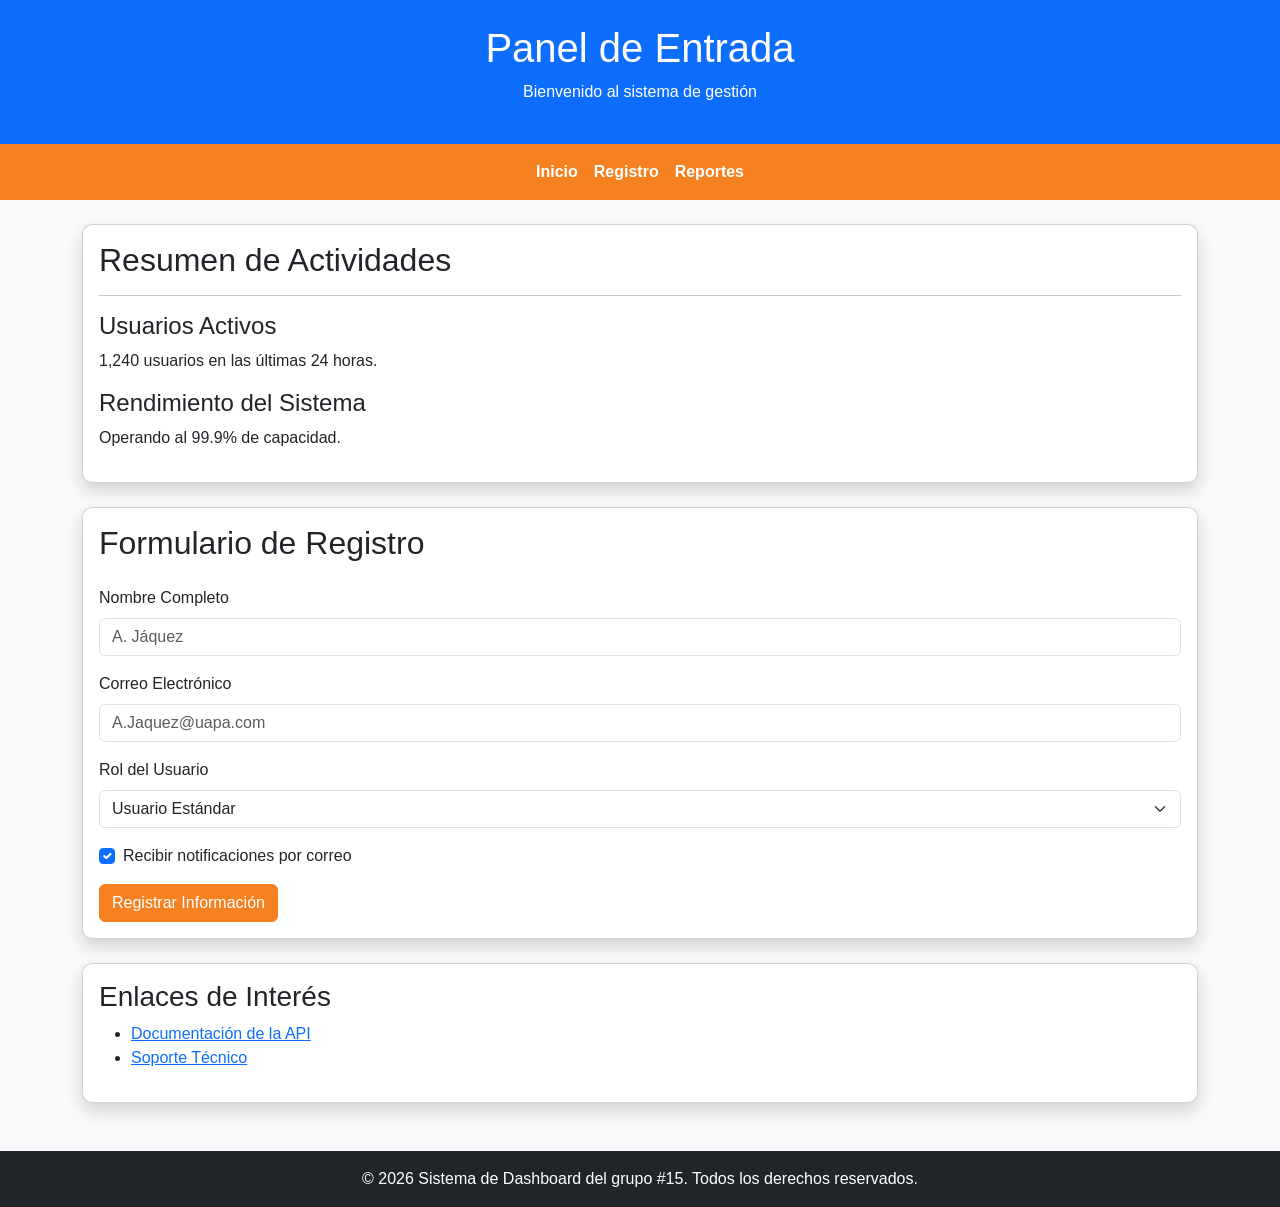
==== Dashboard.html @ f90ea8e3 "actualizaciones" ====
<!DOCTYPE html>
<html lang="es">

<head>
    <meta charset="UTF-8">
    <meta name="viewport" content="width=device-width, initial-scale=1.0">
    <title>Dashboard Principal</title>

    <!-- Bootstrap -->
    <link href="https://cdn.jsdelivr.net/npm/bootstrap@5.3.3/dist/css/bootstrap.min.css" rel="stylesheet">

    <!-- Tu CSS -->
    <link rel="stylesheet" href="css/style.css">
</head>

<body class="bg-light">

<header class="bg-primary text-white text-center p-4">
    <h1>Panel de Entrada</h1>
    <p>Bienvenido al sistema de gestión</p>
</header>

<nav class="navbar navbar-expand-lg navbar-dark bg-dark">
    <div class="container">
        <ul class="navbar-nav mx-auto">
            <li class="nav-item">
                <a class="nav-link active" href="#inicio">Inicio</a>
            </li>

            <li class="nav-item">
                <a class="nav-link" href="#registro">Registro</a>
            </li>

            <li class="nav-item">
                <a class="nav-link" href="#reportes">Reportes</a>
            </li>
        </ul>
    </div>
</nav>

<div class="container mt-4">

    <section id="inicio">

        <div class="card shadow mb-4">
            <div class="card-body">
                <h2>Resumen de Actividades</h2>

                <hr>

                <h4>Usuarios Activos</h4>
                <p>1,240 usuarios en las últimas 24 horas.</p>

                
                <h4>Rendimiento del Sistema</h4>
                <p>Operando al 99.9% de capacidad.</p>

            </div>
        </div>

    </section>

    <section id="registro">

        <div class="card shadow">

            <div class="card-body">

                <h2 class="mb-4">Formulario de Registro</h2>

                <form id="formulario" method="post">

                    <div class="mb-3">
                        <label for="nombre" class="form-label">Nombre Completo</label>

                        <input
                            type="text"
                            class="form-control"
                            id="nombre"
                            name="nombre"
                            placeholder="A. Jáquez"
                            required>
                    </div>

                    <div class="mb-3">
                        <label for="correo" class="form-label">Correo Electrónico</label>

                        <input
                            type="email"
                            class="form-control"
                            id="correo"
                            name="correo"
                            placeholder="A.Jaquez@uapa.com"
                            required>
                    </div>

                    <div class="mb-3">

                        <label for="rol" class="form-label">Rol del Usuario</label>

                        <select
                            class="form-select"
                            id="rol"
                            name="rol">

                            <option value="usuario">Usuario Estándar</option>
                            <option value="admin">Administrador</option>

                        </select>

                    </div>

                    <div class="form-check mb-3">

                        <input
                            class="form-check-input"
                            type="checkbox"
                            id="notificaciones"
                            name="notificaciones"
                            checked>

                        <label class="form-check-label" for="notificaciones">
                            Recibir notificaciones por correo
                        </label>

                    </div>

                    <div id="mensaje" class="mb-3"></div>

                    <button class="btn btn-primary" type="submit">
                        Registrar Información
                    </button>

                </form>

            </div>

        </div>

    </section>

    <div class="card shadow mt-4">

        <div class="card-body">

            <h3>Enlaces de Interés</h3>

            <ul>
                <li><a href="#">Documentación de la API</a></li>
                <li><a href="#">Soporte Técnico</a></li>
            </ul>

        </div>

    </div>

</div>

<footer class="bg-dark text-white text-center p-3 mt-5">
    &copy; 2026 Sistema de Dashboard del grupo #15. Todos los derechos reservados.
</footer>

<script src="js/script.js"></script>

</body>


</html>
---- css/style.css ----
body {
    font-family: Arial, sans-serif;
    background-color: #ffffff;
}

/* Encabezado */
header {
    background-color: #0b1838;
    color: white;
    text-align: center;
    
    padding: 20px;
}

/* Barra de navegación */
.navbar {
    background-color: #F68121 !important;
}

.navbar .nav-link {
    color: white !important;
    font-weight: bold;
}

.navbar .nav-link:hover {
    color: #0b1838 !important;
}

/* Tarjetas */
.card {
    border-radius: 10px;
}

/* Botón */
.btn-primary {
    background-color: #F68121;
    border-color: #F68121;
}

.btn-primary:hover {
    background-color: #d96d12;
    border-color: #d96d12;
}

/* Footer */
footer {
    background-color: #0b1838;
    color: white;
    text-align: center;
}

/* Mensajes */
.error {
    color: red;
    font-weight: bold;
    margin-bottom: 10px;
}

.exito {
    color: green;
    font-weight: bold;
    margin-bottom: 10px;
}

/* Responsive */
@media (max-width: 768px) {
    header,
    footer {
        padding: 15px;
    }
}
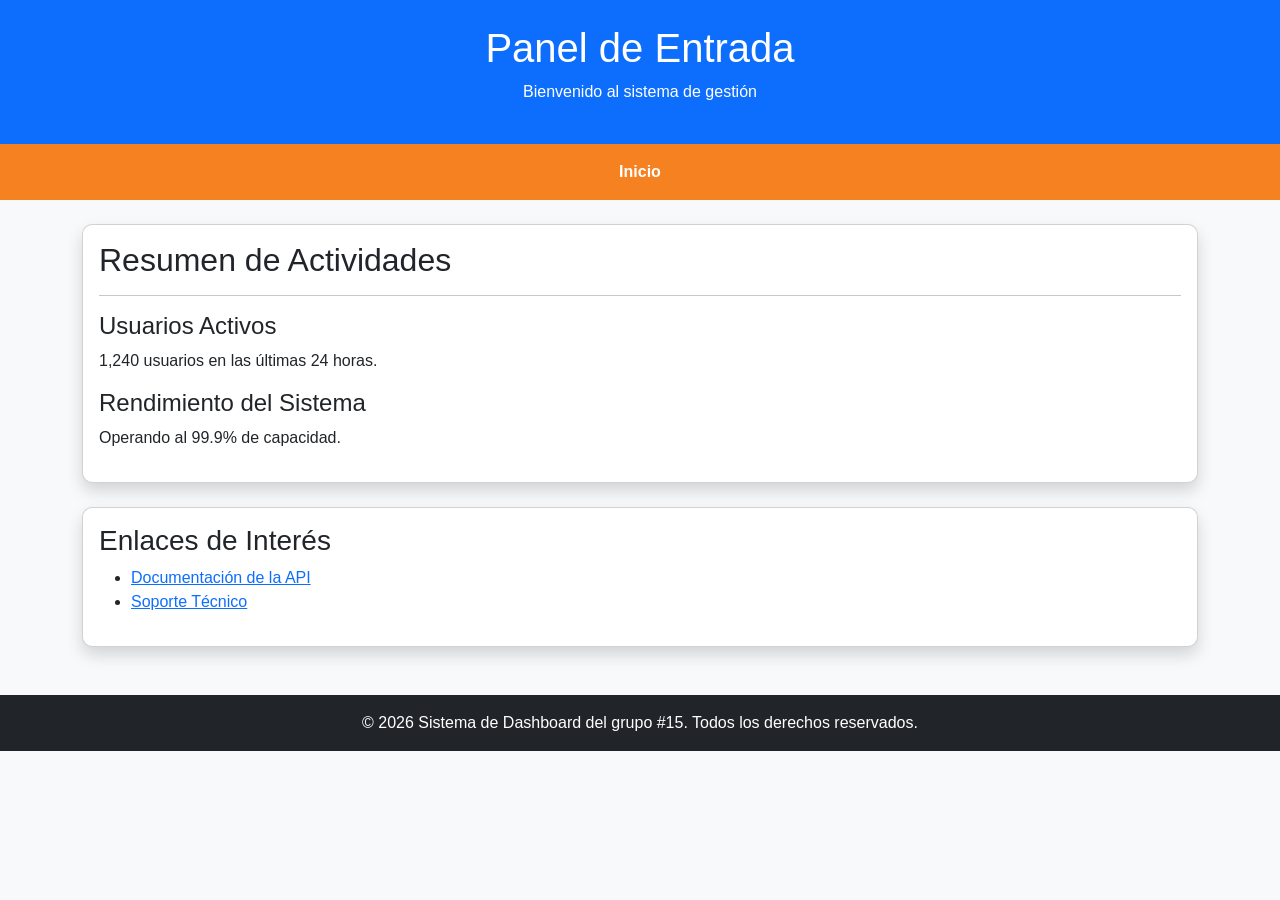
==== commit 691d4e7d: "etapa cierre final" ====
--- a/Dashboard.html
+++ b/Dashboard.html
@@ -26,14 +26,7 @@
             <li class="nav-item">
                 <a class="nav-link active" href="#inicio">Inicio</a>
             </li>
-
-            <li class="nav-item">
-                <a class="nav-link" href="#registro">Registro</a>
-            </li>
-
-            <li class="nav-item">
-                <a class="nav-link" href="#reportes">Reportes</a>
-            </li>
+            
         </ul>
     </div>
 </nav>
@@ -60,85 +53,7 @@
 
     </section>
 
-    <section id="registro">
-
-        <div class="card shadow">
-
-            <div class="card-body">
-
-                <h2 class="mb-4">Formulario de Registro</h2>
-
-                <form id="formulario" method="post">
-
-                    <div class="mb-3">
-                        <label for="nombre" class="form-label">Nombre Completo</label>
-
-                        <input
-                            type="text"
-                            class="form-control"
-                            id="nombre"
-                            name="nombre"
-                            placeholder="A. Jáquez"
-                            required>
-                    </div>
-
-                    <div class="mb-3">
-                        <label for="correo" class="form-label">Correo Electrónico</label>
-
-                        <input
-                            type="email"
-                            class="form-control"
-                            id="correo"
-                            name="correo"
-                            placeholder="A.Jaquez@uapa.com"
-                            required>
-                    </div>
-
-                    <div class="mb-3">
-
-                        <label for="rol" class="form-label">Rol del Usuario</label>
-
-                        <select
-                            class="form-select"
-                            id="rol"
-                            name="rol">
-
-                            <option value="usuario">Usuario Estándar</option>
-                            <option value="admin">Administrador</option>
-
-                        </select>
-
-                    </div>
-
-                    <div class="form-check mb-3">
-
-                        <input
-                            class="form-check-input"
-                            type="checkbox"
-                            id="notificaciones"
-                            name="notificaciones"
-                            checked>
-
-                        <label class="form-check-label" for="notificaciones">
-                            Recibir notificaciones por correo
-                        </label>
-
-                    </div>
-
-                    <div id="mensaje" class="mb-3"></div>
-
-                    <button class="btn btn-primary" type="submit">
-                        Registrar Información
-                    </button>
-
-                </form>
-
-            </div>
-
-        </div>
-
-    </section>
-
+   
     <div class="card shadow mt-4">
 
         <div class="card-body">
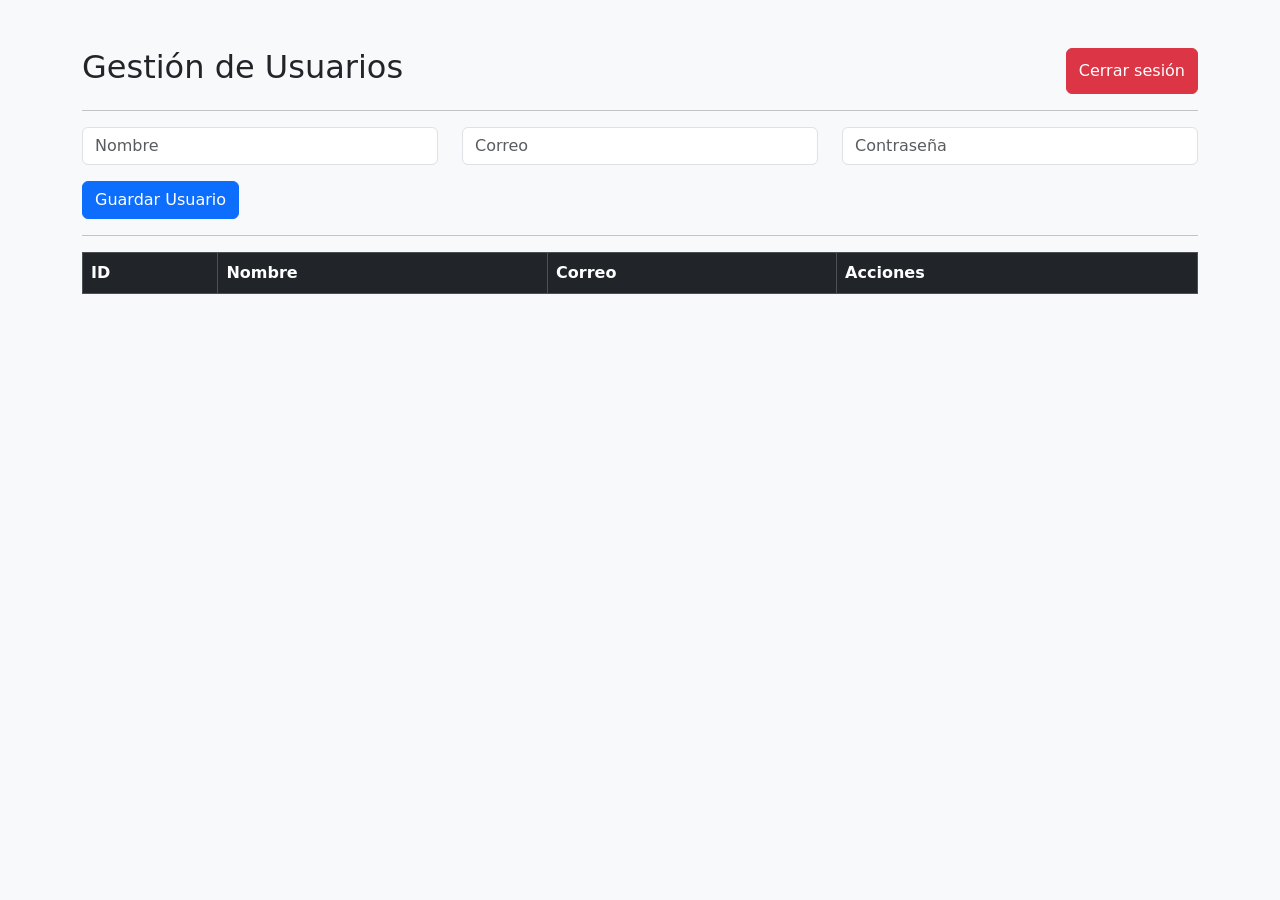
==== commit 7f9364a5: "Actualizar" ====
--- a/Dashboard.html
+++ b/Dashboard.html
@@ -2,82 +2,114 @@
 <html lang="es">
 
 <head>
-    <meta charset="UTF-8">
-    <meta name="viewport" content="width=device-width, initial-scale=1.0">
-    <title>Dashboard Principal</title>
 
-    <!-- Bootstrap -->
-    <link href="https://cdn.jsdelivr.net/npm/bootstrap@5.3.3/dist/css/bootstrap.min.css" rel="stylesheet">
+<meta charset="UTF-8">
+<meta name="viewport" content="width=device-width, initial-scale=1.0">
 
-    <!-- Tu CSS -->
-    <link rel="stylesheet" href="css/style.css">
+<title>Dashboard</title>
+
+<link href="https://cdn.jsdelivr.net/npm/bootstrap@5.3.3/dist/css/bootstrap.min.css" rel="stylesheet">
+
+
 </head>
 
 <body class="bg-light">
 
-<header class="bg-primary text-white text-center p-4">
-    <h1>Panel de Entrada</h1>
-    <p>Bienvenido al sistema de gestión</p>
-</header>
+<div class="container mt-5">
 
-<nav class="navbar navbar-expand-lg navbar-dark bg-dark">
-    <div class="container">
-        <ul class="navbar-nav mx-auto">
-            <li class="nav-item">
-                <a class="nav-link active" href="#inicio">Inicio</a>
-            </li>
-            
-        </ul>
-    </div>
-</nav>
+<div class="d-flex justify-content-between">
 
-<div class="container mt-4">
+<h2>Gestión de Usuarios</h2>
 
-    <section id="inicio">
-
-        <div class="card shadow mb-4">
-            <div class="card-body">
-                <h2>Resumen de Actividades</h2>
-
-                <hr>
-
-                <h4>Usuarios Activos</h4>
-                <p>1,240 usuarios en las últimas 24 horas.</p>
-
-                
-                <h4>Rendimiento del Sistema</h4>
-                <p>Operando al 99.9% de capacidad.</p>
-
-            </div>
-        </div>
-
-    </section>
-
-   
-    <div class="card shadow mt-4">
-
-        <div class="card-body">
-
-            <h3>Enlaces de Interés</h3>
-
-            <ul>
-                <li><a href="#">Documentación de la API</a></li>
-                <li><a href="#">Soporte Técnico</a></li>
-            </ul>
-
-        </div>
-
-    </div>
+<button class="btn btn-danger" onclick="cerrarSesion()">
+Cerrar sesión
+</button>
 
 </div>
 
-<footer class="bg-dark text-white text-center p-3 mt-5">
-    &copy; 2026 Sistema de Dashboard del grupo #15. Todos los derechos reservados.
-</footer>
+<hr>
+
+<form id="formUsuario">
+
+<input type="hidden" id="id">
+
+<div class="row">
+
+<div class="col-md-4">
+
+<input
+type="text"
+class="form-control"
+id="nombre"
+placeholder="Nombre"
+required>
+
+</div>
+
+<div class="col-md-4">
+
+<input
+type="email"
+class="form-control"
+id="correo"
+placeholder="Correo"
+required>
+
+</div>
+
+<div class="col-md-4">
+
+<input
+type="password"
+class="form-control"
+id="contrasena"
+placeholder="Contraseña"
+required>
+
+</div>
+
+</div>
+
+<button class="btn btn-primary mt-3">
+Guardar Usuario
+</button>
+
+</form>
+
+<hr>
+
+<table class="table table-bordered table-striped">
+
+<thead class="table-dark">
+
+<tr>
+
+<th>ID</th>
+
+<th>Nombre</th>
+
+<th>Correo</th>
+
+<th>Acciones</th>
+
+</tr>
+
+</thead>
+
+<tbody id="tablaUsuarios">
+
+</tbody>
+
+</table>
+
+</div>
+
+
 
 <script src="js/script.js"></script>
 
 </body>
 
 
+
 </html>
